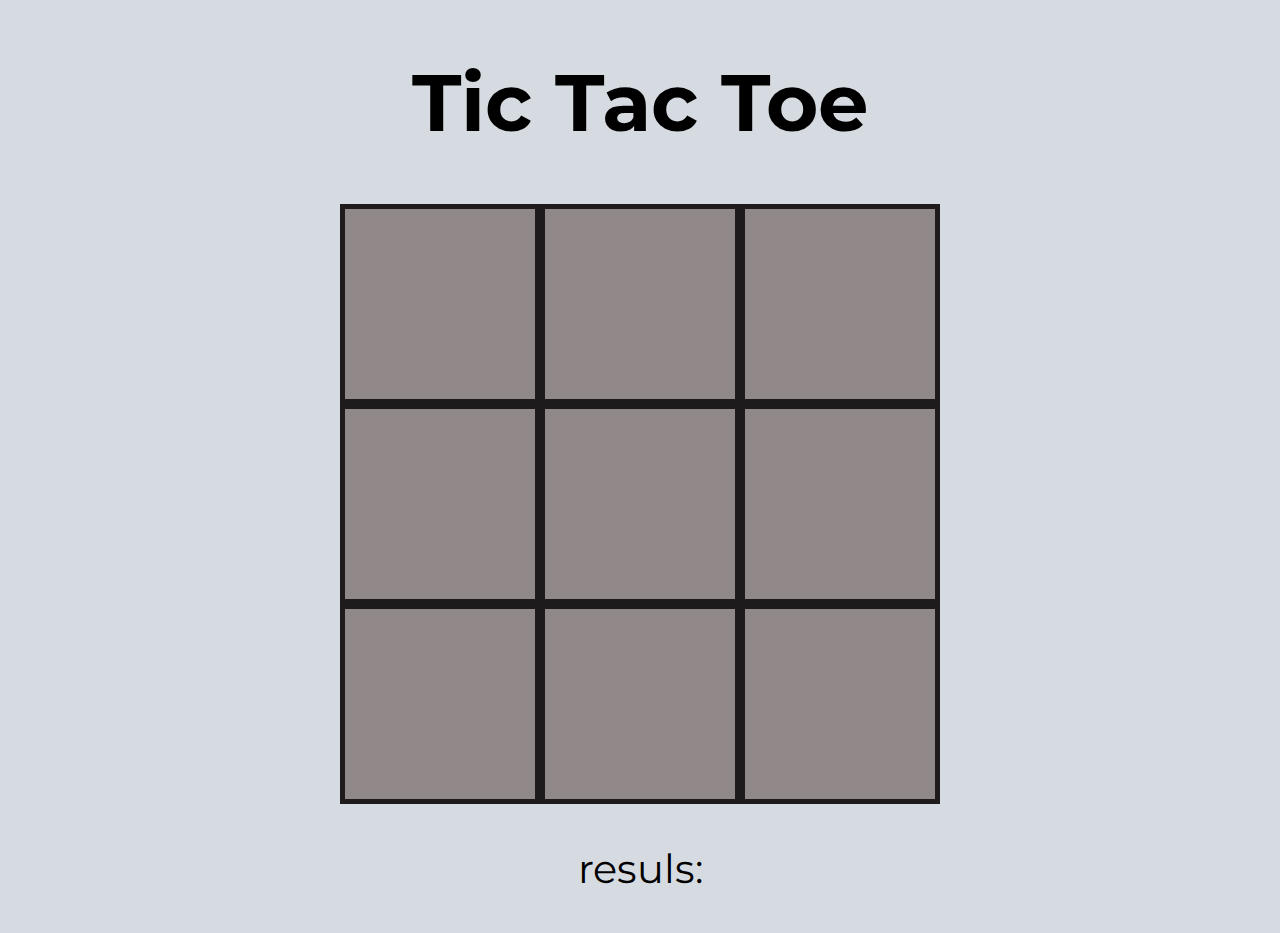
==== tictactoe/subindex.html @ 4f6b9d9c "Add files via upload" ====
<!DOCTYPE html>
<html>
    <head>
        <title> Colle's TicTacToe</title>
        <link href="estilos.css" rel="stylesheet">
        <meta charset="utf-8">
        <link href="https://fonts.googleapis.com/css2?family=Montserrat:wght@300&display=swap" rel="stylesheet">
        <script src="game.js"></script>
    </head>
    <body>
        <h1>Tic Tac Toe</h1>
    
        <div class="grid-container">
            <div class="grid-item" onclick="changeCharacter(this)" name="a"></div>
            <div class="grid-item" onclick="changeCharacter(this)" name="b"></div>
            <div class="grid-item" onclick="changeCharacter(this)" name="c"></div>  
            <div class="grid-item" onclick="changeCharacter(this)" name="d"></div>
            <div class="grid-item" onclick="changeCharacter(this)" name="e"></div>
            <div class="grid-item" onclick="changeCharacter(this)" name="f"></div>  
            <div class="grid-item" onclick="changeCharacter(this)" name="g"></div>
            <div class="grid-item" onclick="changeCharacter(this)" name="h"></div>
            <div class="grid-item" onclick="changeCharacter(this)" name="i"></div>  
        </div>
        <p class="announcment" id="an">resuls:</p>
    </body>
</html>
---- tictactoe/estilos.css ----
html {
    background-color: #d5dbe0;
    font-family: "Montserrat", sans-serif;
}
h1{
    font-size: 80px;
    text-align: center;
    font-family: "Montserrat", sans-serif;
}
div.grid-container {
    display: grid;
    grid-template-columns: 200px 200px 200px;
    grid-template-rows: 200px 200px 200px;
    justify-content: center;
}
div.grid-item {
    background-color: rgba(128, 115, 115, 0.8);
    border: 5px solid rgba(0, 0, 0, 0.8);
    font-size: 150px;
    text-align: center;
    vertical-align: center;
    color: #000000;
}
p.announcment{
    font-size: 40px;
    text-align: center;
}
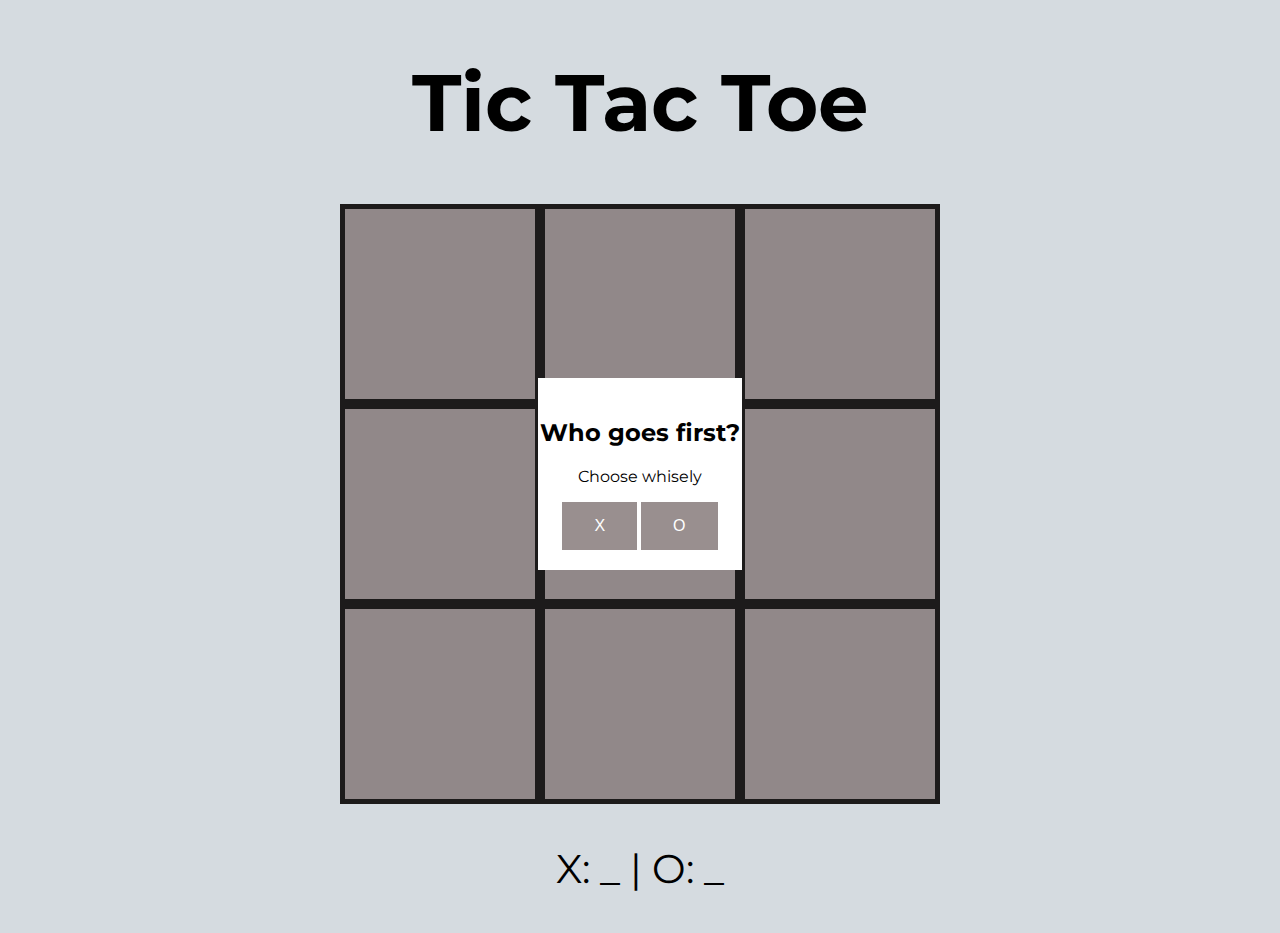
==== commit 16689c7c: "Add files via upload" ====
--- a/tictactoe/subindex.html
+++ b/tictactoe/subindex.html
@@ -1,5 +1,5 @@
 <!DOCTYPE html>
-<html>
+<html onmouseup="reset()">
     <head>
         <title> Colle's TicTacToe</title>
         <link href="estilos.css" rel="stylesheet">
@@ -21,6 +21,20 @@
             <div class="grid-item" onclick="changeCharacter(this)" name="h"></div>
             <div class="grid-item" onclick="changeCharacter(this)" name="i"></div>  
         </div>
-        <p class="announcment" id="an">resuls:</p>
+        
+        <p class="announcment" id="an">X: _ | O: _ </p>
+
+        <div id="popUp" class="modal">
+            <div class="popContent">
+              <div class="popHeader">
+                <h2>Who goes first?</h2>
+              </div>
+              <div class="popBody">
+                <p>Choose whisely</p>
+                <button class="choser" onclick="start(this)" name="X">X</button>
+                <button class="choser" onclick="start(this)" name="O">O</button>
+              </div>
+            </div>
+          </div>
     </body>
 </html>
--- a/tictactoe/estilos.css
+++ b/tictactoe/estilos.css
@@ -24,4 +24,35 @@
 p.announcment{
     font-size: 40px;
     text-align: center;
-}+}
+div.modal {
+    display: block;
+    position: absolute;
+    z-index: 1;
+    left: 0;
+    top: 0;
+    width: 100%; /* Full width */
+    height: 100%; /* Full height */
+    overflow: auto; /* Enable scroll if needed */
+  }
+div.popContent{
+    margin: 0 auto;
+    position: relative;
+    top: 42%;
+    vertical-align: middle;
+    padding:  20px 2px;
+    width: fit-content;
+    text-align: center;
+    background-color: white;
+}
+button.choser{
+    background-color: rgb(128, 115, 115, 0.8); /* Green */
+    border: none;
+    color: white;
+    padding: 15px 32px;
+    text-align: center;
+    text-decoration: none;
+    display: inline-block;
+    font-size: 16px;
+}
+  